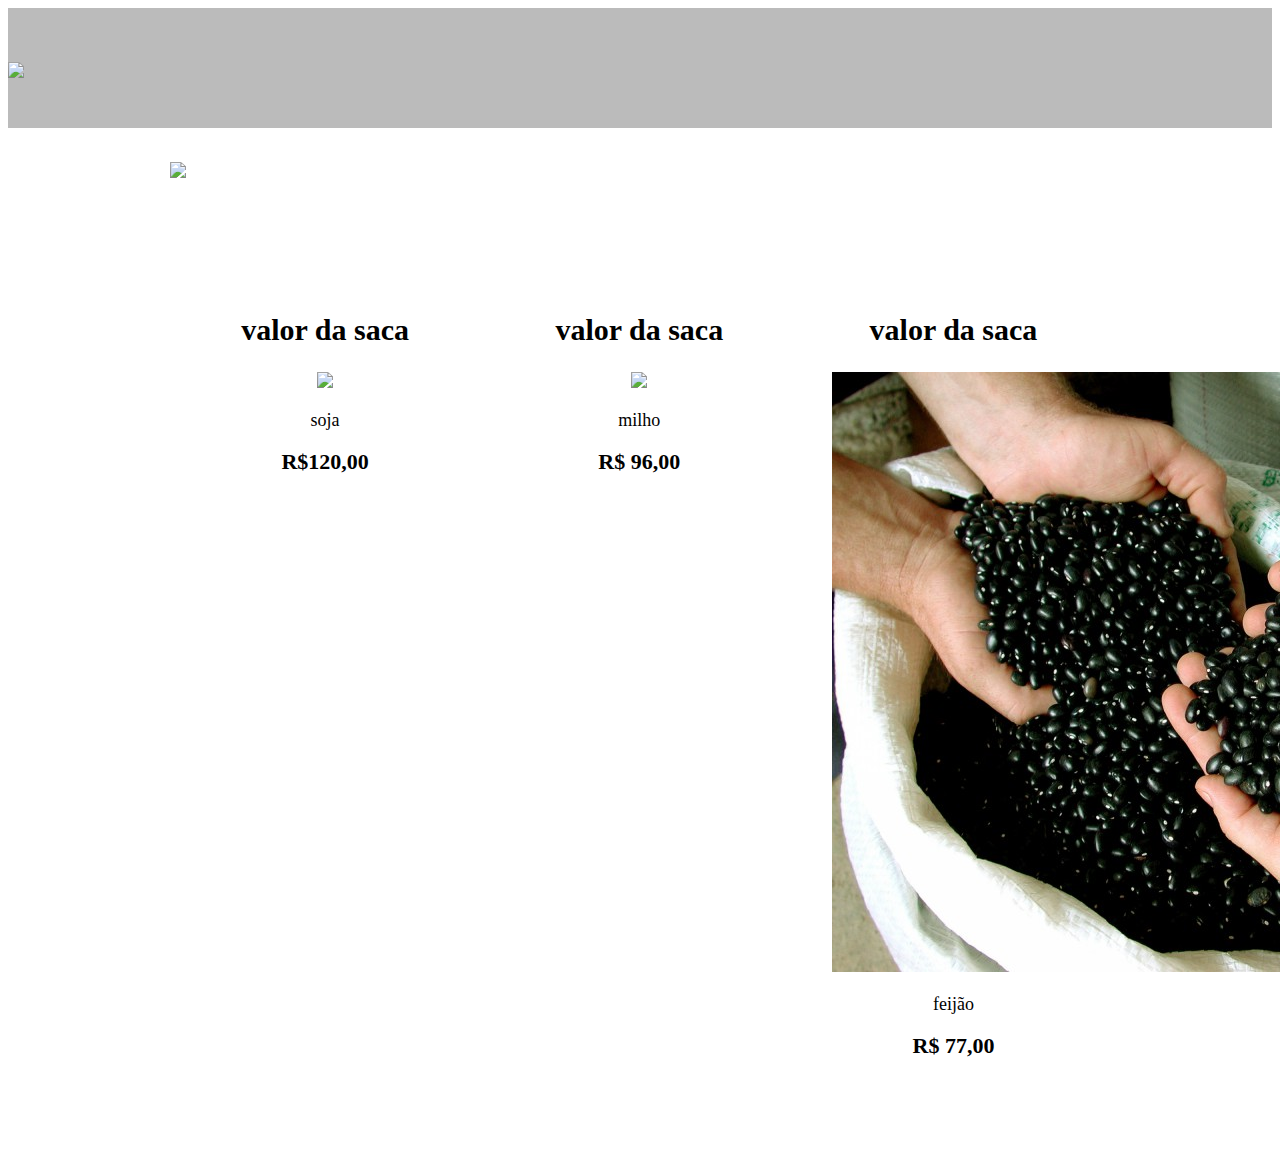
==== produtos.html @ 4ff44a36 "Add files via upload" ====
<!DOCTYPE html>
<html>
    <head>
        <meta charset="UTF-8">
        <title>agricultura</title>
        <link rel="stylesheet" href="produtos.css">
    </head>
    <body>
        <header>
            <h1><img src="logo.png"></h1>

            <nav>
                <ul>
                    <li><a href="index.html"></agricultura-familiar></a></li>
                    <li><a href="produtos.html"></a></li>
                    <li><a href="contato.html"></a></li>
                </ul>
            </nav>
        </header>
    </body>
</html>

<div class="caixa">
    <h1><img src="logo.png"></h1>

    <nav>
        <ul>
            <li><a href="index.html"></a></li>
            <li><a href="produtos.html"></a></li>
            <li><a href="contato.html"></a></li>
        </ul>
    </nav>
</div>
<main>
    <ul class="produtos">
        <li>
            <h2>valor da saca</h2>
            <img src="cabelo.jpg">
            <p class="produto-descricao">soja</p>
            <p class="produto-preco">R$120,00</p>
        </li>
        <li>
            <h2>valor da saca</h2>
            <img src="barba.jpg">
            <p class="produto-descricao">milho</p>
            <p class="produto-preco">R$ 96,00</p>
        </li>
        <li>
            <h2>valor da saca</h2>
            <img src="sacadefeijao.jpg">
            <p class="produto-descricao">feijão</p>
            <p class="produto-preco">R$ 77,00</p>
        </li>
    </ul>
</main>
---- produtos.css ----
header {

    background: #BBBBBB;
}

nav li {
    display: inline;
    margin: 0 0 0 15px;
}

nav a {
    text-transform: uppercase;
    color: #000000;
    font-weight: bold;
    font-size: 22px;
    text-decoration: none;
}
header {
    background: #BBBBBB;
    padding: 20px 0;
}
.caixa {
    position: relative;
    width: 940px;
    margin: 0 auto;
}

nav {
    position: absolute;
    top: 110px;
    right: 0;
}
header {
    background: #BBBBBB;
    padding: 20px 0;
}

.caixa {
    position: relative;
    width: 940px;
    margin: 0 auto;
}

nav {
    position: absolute;
    top: 110px;
    right: 0;
}

nav li {
    display: inline;
    margin: 0 0 0 15px;
}

nav a {
    text-transform: uppercase;
    color: #000000;
    font-weight: bold;
    font-size: 22px;
    text-decoration: none;
}
.produtos {
    width: 940px;
    margin: 0 auto;
    padding: 50px 0;
}

.produtos li {
    display: inline-block;
    text-align: center;
    width: 30%;
    vertical-align: top;
    margin: 0 1.5%;
    padding: 30px 20px;
    box-sizing: border-box;
}

.produtos h2 {
    font-size: 30px;
    font-weight: bold;
}

.produto-descricao {
    font-size: 18px;
}

.produto-preco {
    font-size: 22px;
    font-weight: bold;
    margin-top: 10px;
}
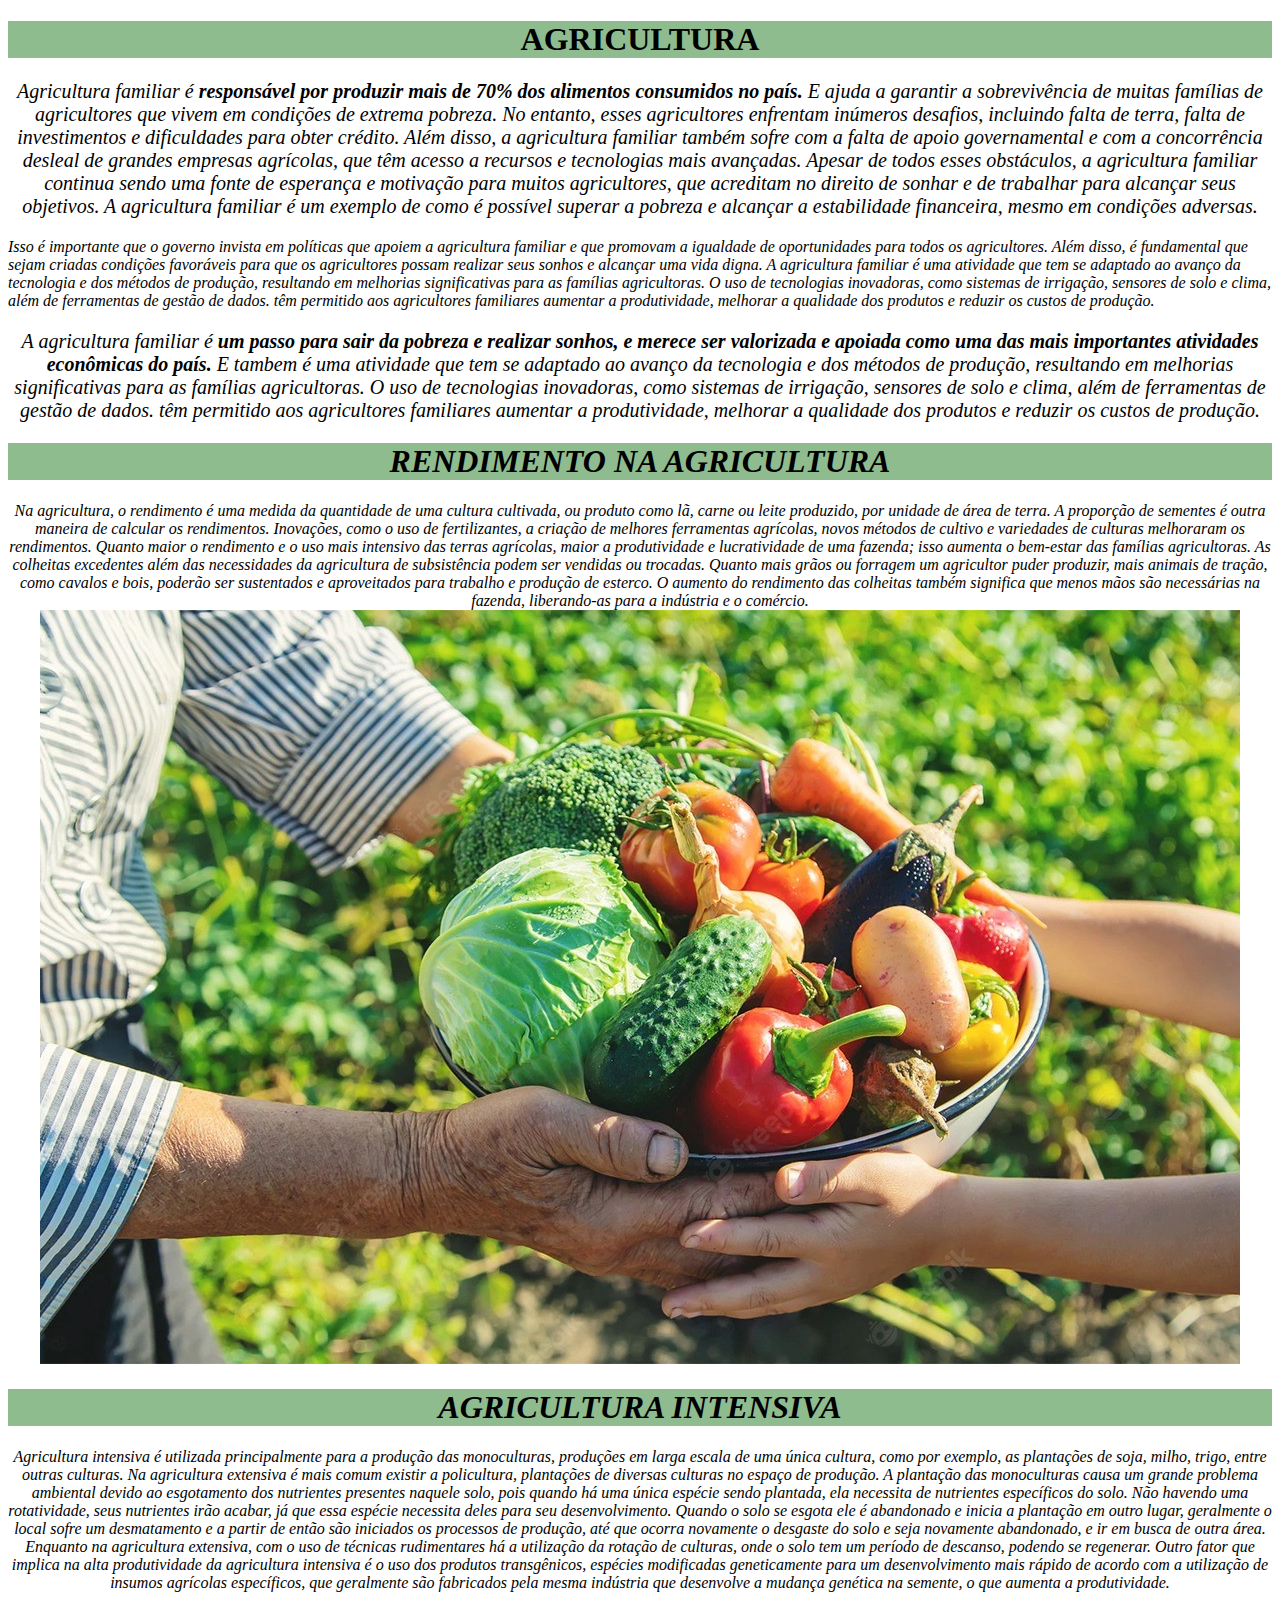
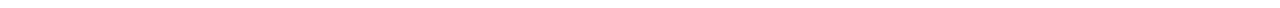
==== commit 0f0845e2: "Add files via upload" ====
--- a/produtos.html
+++ b/produtos.html
@@ -1,55 +1,75 @@
 <!DOCTYPE html>
-<html>
-    <head>
-        <meta charset="UTF-8">
-        <title>agricultura</title>
-        <link rel="stylesheet" href="produtos.css">
+
+<title>AGRICULTURA FAMILIAR</title>
+      <style>
+        p {
+            text-align: center;
+          }
+            </style>
     </head>
+     
     <body>
-        <header>
-            <h1><img src="logo.png"></h1>
+    <h1 style="text-align: center;background-color: darkseagreen ;">AGRICULTURA</h1>
+<p style=""> <p style="font-size: 20px;text-align: center;"><em> Agricultura familiar é <strong>  responsável por produzir mais de 70% dos alimentos consumidos no país.</strong>
+E ajuda a garantir a sobrevivência de muitas famílias de agricultores que vivem em condições de extrema pobreza.
+No entanto, esses agricultores enfrentam inúmeros desafios, incluindo falta de terra, falta de investimentos e dificuldades para obter crédito.
 
-            <nav>
-                <ul>
-                    <li><a href="index.html"></agricultura-familiar></a></li>
-                    <li><a href="produtos.html"></a></li>
-                    <li><a href="contato.html"></a></li>
-                </ul>
-            </nav>
-        </header>
-    </body>
-</html>
+Além disso, a agricultura familiar também sofre com a falta de apoio governamental  e com a concorrência desleal de grandes empresas agrícolas,
+que têm acesso a recursos e tecnologias mais avançadas.
+Apesar de todos esses obstáculos, a agricultura familiar continua sendo uma fonte de esperança e motivação para muitos agricultores,
+que acreditam no direito de sonhar e de trabalhar para alcançar seus objetivos.
+A agricultura familiar é um exemplo de como é possível superar a pobreza e alcançar a estabilidade financeira, mesmo em condições adversas.
+</p>
+Isso é importante que o governo invista em políticas que apoiem a agricultura familiar  e que promovam a igualdade de oportunidades para todos os agricultores. 
+Além disso, é fundamental que sejam criadas condições favoráveis para que os agricultores possam realizar seus sonhos e alcançar uma vida digna. 
+A agricultura familiar é uma atividade que tem se adaptado ao avanço da tecnologia e dos métodos de produção, resultando em melhorias significativas para as famílias agricultoras.
+O uso de tecnologias inovadoras, como sistemas de irrigação, sensores de solo e clima, além de ferramentas de gestão de dados.
+têm permitido aos agricultores familiares aumentar a produtividade, melhorar a qualidade dos produtos e reduzir os custos de produção.
+  
+<p style="font-size: 20px;text-align: center;"><em>A agricultura familiar é <strong> 
+  um passo para sair da pobreza e realizar sonhos, e merece ser valorizada e apoiada como uma das mais importantes atividades econômicas do país.</strong>
+  
+E tambem é uma atividade que tem se adaptado ao avanço da tecnologia e dos métodos de produção, resultando em melhorias significativas para as famílias agricultoras.
+O uso de tecnologias inovadoras, como sistemas de irrigação, sensores de solo e clima, além de ferramentas de gestão de dados.
+têm permitido aos agricultores familiares aumentar a produtividade, melhorar a qualidade dos produtos e reduzir os custos de produção.
+  
 
-<div class="caixa">
-    <h1><img src="logo.png"></h1>
+<h1 style="text-align: center; background-color: darkseagreen;">RENDIMENTO NA AGRICULTURA</h1>
+<p> Na agricultura, o rendimento é uma medida da quantidade de uma cultura cultivada, ou produto como lã, carne ou leite produzido, por unidade de área de terra. 
+A proporção de sementes é outra maneira de calcular os rendimentos.
 
-    <nav>
-        <ul>
-            <li><a href="index.html"></a></li>
-            <li><a href="produtos.html"></a></li>
-            <li><a href="contato.html"></a></li>
-        </ul>
-    </nav>
-</div>
-<main>
-    <ul class="produtos">
-        <li>
-            <h2>valor da saca</h2>
-            <img src="cabelo.jpg">
-            <p class="produto-descricao">soja</p>
-            <p class="produto-preco">R$120,00</p>
-        </li>
-        <li>
-            <h2>valor da saca</h2>
-            <img src="barba.jpg">
-            <p class="produto-descricao">milho</p>
-            <p class="produto-preco">R$ 96,00</p>
-        </li>
-        <li>
-            <h2>valor da saca</h2>
-            <img src="sacadefeijao.jpg">
-            <p class="produto-descricao">feijão</p>
-            <p class="produto-preco">R$ 77,00</p>
-        </li>
-    </ul>
-</main>
+Inovações, como o uso de fertilizantes, a criação de melhores ferramentas agrícolas, novos métodos de cultivo e variedades de culturas melhoraram os rendimentos.
+Quanto maior o rendimento e o uso mais intensivo das terras agrícolas, maior a produtividade e lucratividade de uma fazenda; isso aumenta o bem-estar das famílias agricultoras.
+As colheitas excedentes além das necessidades da agricultura de subsistência podem ser vendidas ou trocadas.
+Quanto mais grãos ou forragem um agricultor puder produzir, mais animais de tração, como cavalos e bois, poderão ser sustentados e aproveitados para trabalho e produção de esterco.
+O aumento do rendimento das colheitas também significa que menos mãos são necessárias na fazenda, liberando-as para a indústria e o comércio.
+
+
+
+<img src="agricultura"
+</body>
+  </html>
+
+
+
+  
+    <h1 style="text-align: center;background-color: darkseagreen ;">AGRICULTURA INTENSIVA</h1>
+    <p>Agricultura intensiva é utilizada principalmente para a produção das monoculturas, produções em larga escala de uma única cultura, como por exemplo,
+    as plantações de soja, milho, trigo, entre outras culturas. Na agricultura extensiva é mais comum existir a policultura, plantações de diversas culturas no espaço de produção.
+ 
+    A plantação das monoculturas causa um grande problema ambiental devido ao esgotamento dos nutrientes presentes naquele solo, pois quando há uma única espécie sendo plantada,
+   ela necessita de nutrientes específicos do solo. Não havendo uma rotatividade, seus nutrientes irão acabar, já que essa espécie necessita deles para seu desenvolvimento. 
+   Quando o solo se esgota ele é abandonado e inicia a plantação em outro lugar, geralmente o local sofre um desmatamento e a partir de então são iniciados os processos de produção,
+   até que ocorra novamente o desgaste do solo e seja novamente abandonado, e ir em busca de outra área. Enquanto na agricultura extensiva,
+   com o uso de técnicas rudimentares há a utilização da rotação de culturas, onde o solo tem um período de descanso, podendo se regenerar.
+
+   Outro fator que implica na alta produtividade da agricultura intensiva é o uso dos produtos transgênicos,
+    espécies modificadas geneticamente para um desenvolvimento mais rápido de acordo com a utilização de insumos agrícolas específicos,
+     que geralmente são fabricados pela mesma indústria que desenvolve a mudança genética na semente, o que aumenta a produtividade.
+
+</p> 
+  
+<img src="agriculturaintensiva"
+
+
+
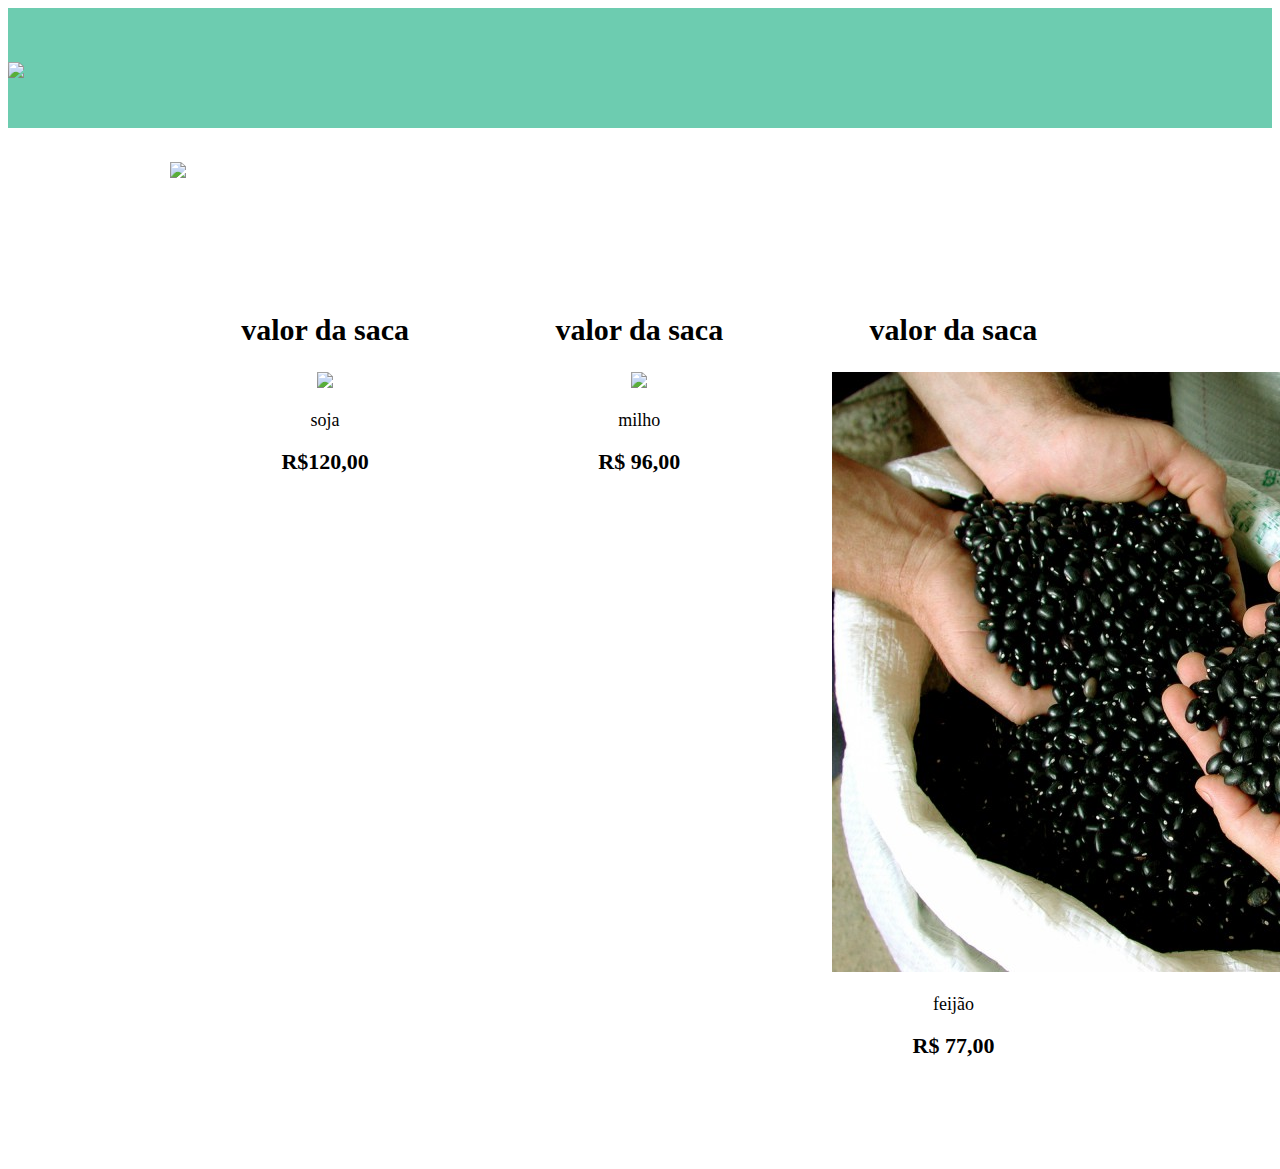
==== commit 813764ff: "Add files via upload" ====
--- a/produtos.html
+++ b/produtos.html
@@ -1,75 +1,55 @@
 <!DOCTYPE html>
+<html>
+    <head>
+        <meta charset="UTF-8">
+        <title>agricultura</title>
+        <link rel="stylesheet" href="style.css">
+    </head>
+    <body>
+        <header>
+            <h1><img src="logo.png"></h1>
 
-<title>AGRICULTURA FAMILIAR</title>
-      <style>
-        p {
-            text-align: center;
-          }
-            </style>
-    </head>
-     
-    <body>
-    <h1 style="text-align: center;background-color: darkseagreen ;">AGRICULTURA</h1>
-<p style=""> <p style="font-size: 20px;text-align: center;"><em> Agricultura familiar é <strong>  responsável por produzir mais de 70% dos alimentos consumidos no país.</strong>
-E ajuda a garantir a sobrevivência de muitas famílias de agricultores que vivem em condições de extrema pobreza.
-No entanto, esses agricultores enfrentam inúmeros desafios, incluindo falta de terra, falta de investimentos e dificuldades para obter crédito.
+            <nav>
+                <ul>
+                    <li><a href="produtos.html"></agricultura-familiar></a></li>
+                    <li><a href="informações.html"></a></li>
+                    <li><a href="contato.html"></a></li>
+                </ul>
+            </nav>
+        </header>
+    </body>
+</html>
 
-Além disso, a agricultura familiar também sofre com a falta de apoio governamental  e com a concorrência desleal de grandes empresas agrícolas,
-que têm acesso a recursos e tecnologias mais avançadas.
-Apesar de todos esses obstáculos, a agricultura familiar continua sendo uma fonte de esperança e motivação para muitos agricultores,
-que acreditam no direito de sonhar e de trabalhar para alcançar seus objetivos.
-A agricultura familiar é um exemplo de como é possível superar a pobreza e alcançar a estabilidade financeira, mesmo em condições adversas.
-</p>
-Isso é importante que o governo invista em políticas que apoiem a agricultura familiar  e que promovam a igualdade de oportunidades para todos os agricultores. 
-Além disso, é fundamental que sejam criadas condições favoráveis para que os agricultores possam realizar seus sonhos e alcançar uma vida digna. 
-A agricultura familiar é uma atividade que tem se adaptado ao avanço da tecnologia e dos métodos de produção, resultando em melhorias significativas para as famílias agricultoras.
-O uso de tecnologias inovadoras, como sistemas de irrigação, sensores de solo e clima, além de ferramentas de gestão de dados.
-têm permitido aos agricultores familiares aumentar a produtividade, melhorar a qualidade dos produtos e reduzir os custos de produção.
-  
-<p style="font-size: 20px;text-align: center;"><em>A agricultura familiar é <strong> 
-  um passo para sair da pobreza e realizar sonhos, e merece ser valorizada e apoiada como uma das mais importantes atividades econômicas do país.</strong>
-  
-E tambem é uma atividade que tem se adaptado ao avanço da tecnologia e dos métodos de produção, resultando em melhorias significativas para as famílias agricultoras.
-O uso de tecnologias inovadoras, como sistemas de irrigação, sensores de solo e clima, além de ferramentas de gestão de dados.
-têm permitido aos agricultores familiares aumentar a produtividade, melhorar a qualidade dos produtos e reduzir os custos de produção.
-  
+<div class="caixa">
+    <h1><img src="logo.png"></h1>
 
-<h1 style="text-align: center; background-color: darkseagreen;">RENDIMENTO NA AGRICULTURA</h1>
-<p> Na agricultura, o rendimento é uma medida da quantidade de uma cultura cultivada, ou produto como lã, carne ou leite produzido, por unidade de área de terra. 
-A proporção de sementes é outra maneira de calcular os rendimentos.
-
-Inovações, como o uso de fertilizantes, a criação de melhores ferramentas agrícolas, novos métodos de cultivo e variedades de culturas melhoraram os rendimentos.
-Quanto maior o rendimento e o uso mais intensivo das terras agrícolas, maior a produtividade e lucratividade de uma fazenda; isso aumenta o bem-estar das famílias agricultoras.
-As colheitas excedentes além das necessidades da agricultura de subsistência podem ser vendidas ou trocadas.
-Quanto mais grãos ou forragem um agricultor puder produzir, mais animais de tração, como cavalos e bois, poderão ser sustentados e aproveitados para trabalho e produção de esterco.
-O aumento do rendimento das colheitas também significa que menos mãos são necessárias na fazenda, liberando-as para a indústria e o comércio.
-
-
-
-<img src="agricultura"
-</body>
-  </html>
-
-
-
-  
-    <h1 style="text-align: center;background-color: darkseagreen ;">AGRICULTURA INTENSIVA</h1>
-    <p>Agricultura intensiva é utilizada principalmente para a produção das monoculturas, produções em larga escala de uma única cultura, como por exemplo,
-    as plantações de soja, milho, trigo, entre outras culturas. Na agricultura extensiva é mais comum existir a policultura, plantações de diversas culturas no espaço de produção.
- 
-    A plantação das monoculturas causa um grande problema ambiental devido ao esgotamento dos nutrientes presentes naquele solo, pois quando há uma única espécie sendo plantada,
-   ela necessita de nutrientes específicos do solo. Não havendo uma rotatividade, seus nutrientes irão acabar, já que essa espécie necessita deles para seu desenvolvimento. 
-   Quando o solo se esgota ele é abandonado e inicia a plantação em outro lugar, geralmente o local sofre um desmatamento e a partir de então são iniciados os processos de produção,
-   até que ocorra novamente o desgaste do solo e seja novamente abandonado, e ir em busca de outra área. Enquanto na agricultura extensiva,
-   com o uso de técnicas rudimentares há a utilização da rotação de culturas, onde o solo tem um período de descanso, podendo se regenerar.
-
-   Outro fator que implica na alta produtividade da agricultura intensiva é o uso dos produtos transgênicos,
-    espécies modificadas geneticamente para um desenvolvimento mais rápido de acordo com a utilização de insumos agrícolas específicos,
-     que geralmente são fabricados pela mesma indústria que desenvolve a mudança genética na semente, o que aumenta a produtividade.
-
-</p> 
-  
-<img src="agriculturaintensiva"
-
-
-
+    <nav>
+        <ul>
+            <li><a href="produtos.html"></a></li>
+            <li><a href="informações.html"></a></li>
+            <li><a href="contato.html"></a></li>
+        </ul>
+    </nav>
+</div>
+<main>
+    <ul class="produtos">
+        <li>
+            <h2>valor da saca</h2>
+            <img src="cabelo.jpg">
+            <p class="produto-descricao">soja</p>
+            <p class="produto-preco">R$120,00</p>
+        </li>
+        <li>
+            <h2>valor da saca</h2>
+            <img src="barba.jpg">
+            <p class="produto-descricao">milho</p>
+            <p class="produto-preco">R$ 96,00</p>
+        </li>
+        <li>
+            <h2>valor da saca</h2>
+            <img src="sacadefeijao.jpg">
+            <p class="produto-descricao">feijão</p>
+            <p class="produto-preco">R$ 77,00</p>
+        </li>
+    </ul>
+</main>--- a/style.css
+++ b/style.css
@@ -0,0 +1,91 @@
+header {
+
+    background: #BBBBBB;
+}
+
+nav li {
+    display: inline;
+    margin: 0 0 0 15px;
+}
+
+nav a {
+    text-transform: uppercase;
+    color: #6abe9b;
+    font-weight: bold;
+    font-size: 22px;
+    text-decoration: none;
+}
+header {
+    background: #7ad3b5;
+    padding: 20px 0;
+}
+.caixa {
+    position: relative;
+    width: 940px;
+    margin: 0 auto;
+}
+
+nav {
+    position: absolute;
+    top: 110px;
+    right: 0;
+}
+header {
+    background: #6dccb0;
+    padding: 20px 0;
+}
+
+.caixa {
+    position: relative;
+    width: 940px;
+    margin: 0 auto;
+}
+
+nav {
+    position: absolute;
+    top: 110px;
+    right: 0;
+}
+
+nav li {
+    display: inline;
+    margin: 0 0 0 15px;
+}
+
+nav a {
+    text-transform: uppercase;
+    color: #000000;
+    font-weight: bold;
+    font-size: 22px;
+    text-decoration: none;
+}
+.produtos {
+    width: 940px;
+    margin: 0 auto;
+    padding: 50px 0;
+}
+
+.produtos li {
+    display: inline-block;
+    text-align: center;
+    width: 30%;
+    vertical-align: top;
+    margin: 0 1.5%;
+    padding: 30px 20px;
+    box-sizing: border-box;
+}
+
+.produtos h2 {
+    font-size: 30px;
+    font-weight: bold;
+}
+
+.produto-descricao {
+    font-size: 18px;
+}
+
+.produto-preco {
+    font-size: 22px;
+    font-weight: bold;
+    margin-top: 10px;
+}
